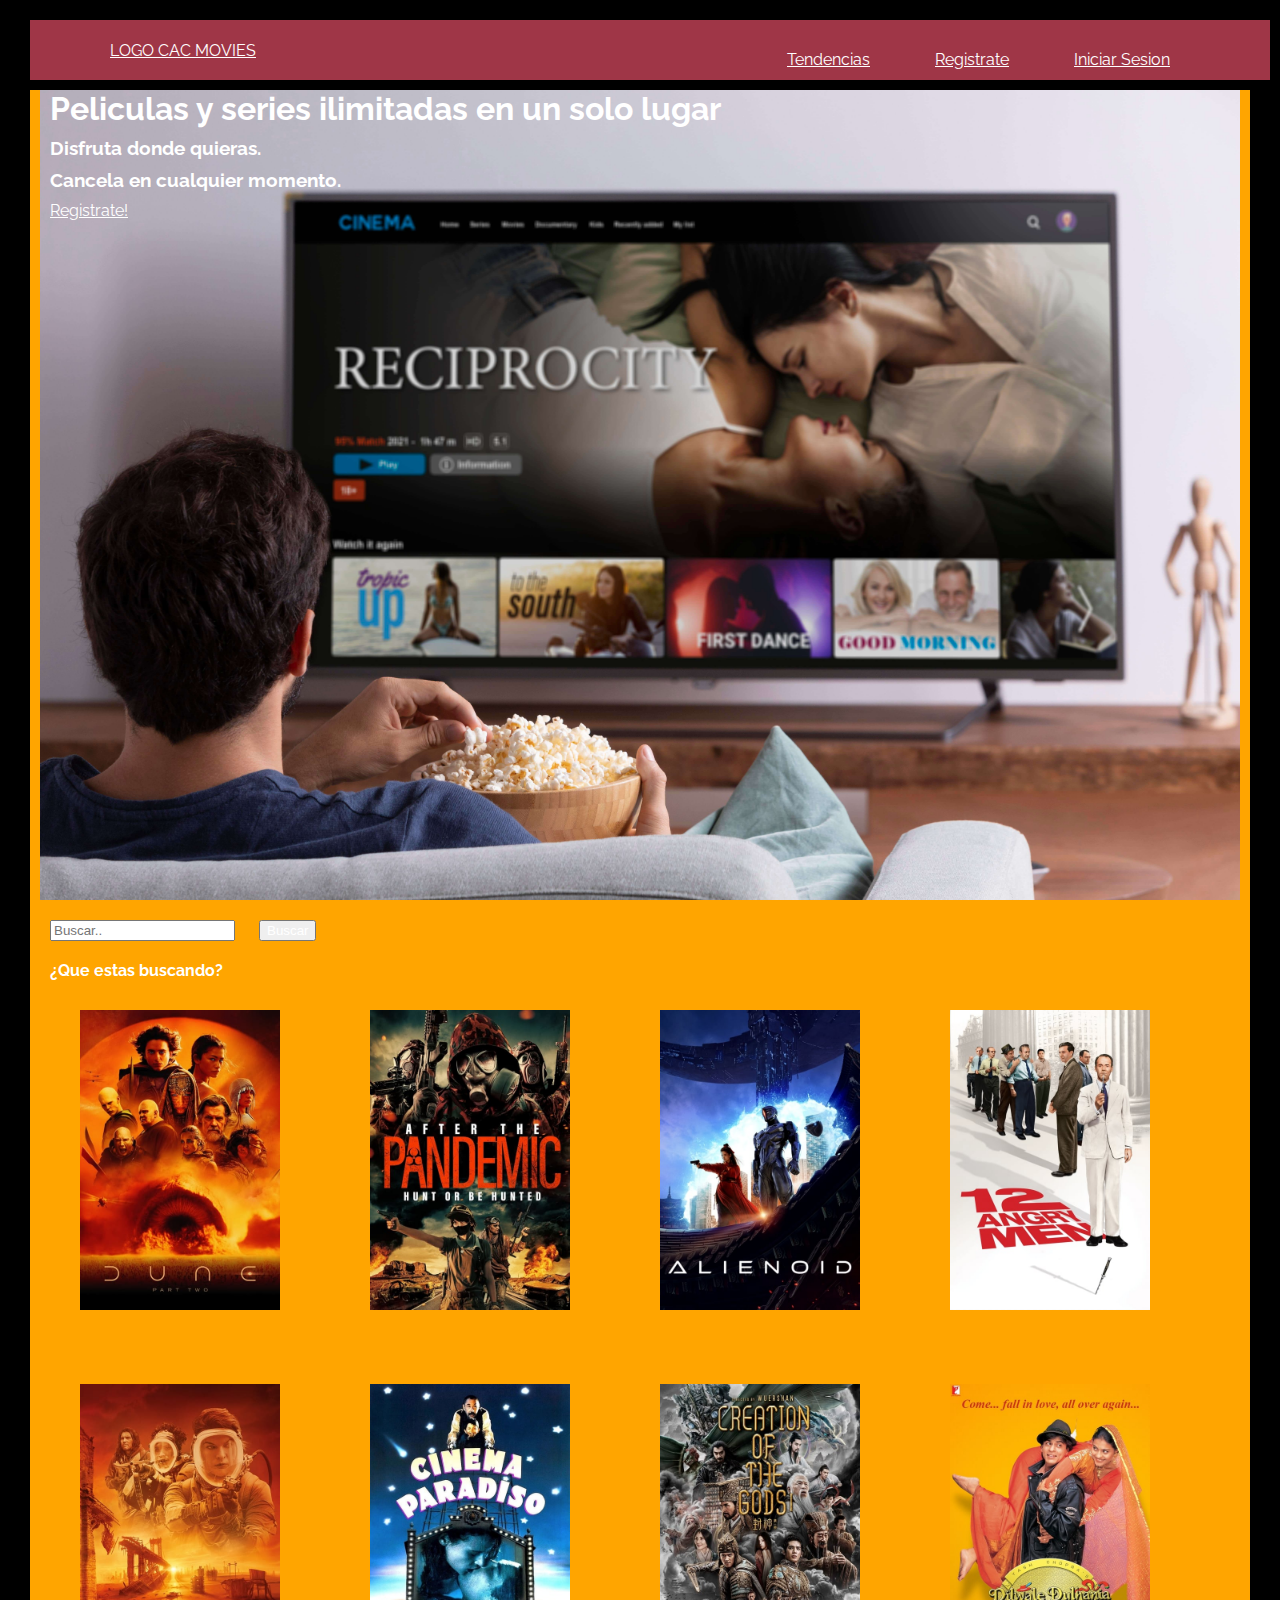
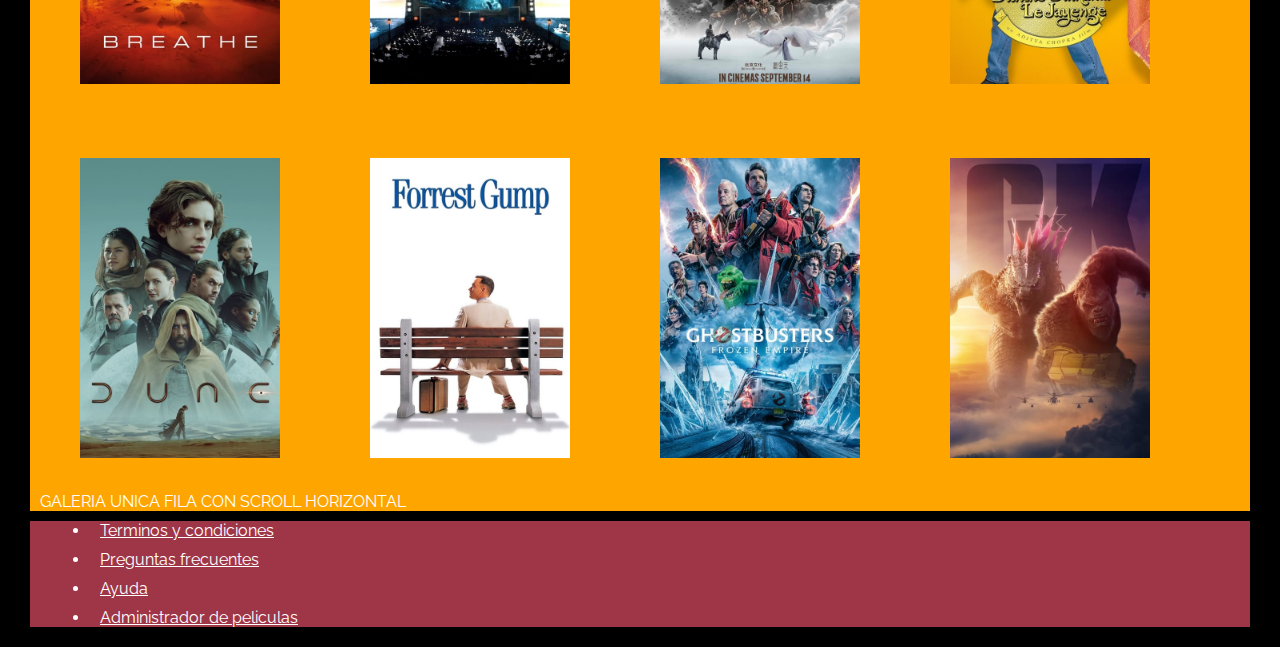
==== index.html @ f854be12 "Initial commit" ====
<!DOCTYPE html>
<html lang="en">
<head>
    <meta charset="UTF-8">
    <meta http-equiv="X-UA-Compatible" content="IE=edge">
    <meta name="viewport" content="width=device-width, initial-scale=1.0">
    <link rel="stylesheet" href="assets/css/styles.css">
    <link rel="preconnect" href="https://fonts.googleapis.com">
    <link rel="preconnect" href="https://fonts.gstatic.com" crossorigin>
    <link href="https://fonts.googleapis.com/css2?family=Raleway:ital,wght@0,100..900;1,100..900&display=swap" rel="stylesheet">
    <title>Cac Movies - Pre-Entrega Front</title>
</head>
<body>
    <header class="header">
        <nav>
            <div id ="logo" class="logo">
                <a href="index.html">LOGO CAC MOVIES</a>
            </div>
            
            <div>
                <ul class="menu">
                    <li>
                        <a href="#">Tendencias</a>
                    </li>
                    <li>
                        <a href="register.html">Registrate</a>
                    </li>
                    <li>
                        <a href="login.html">Iniciar Sesion</a>
                    </li>
                </ul>
            </div>
        </nav>
    </header>

    <main class="main">
        <section id="banner" class="banner">
            <h1>Peliculas y series ilimitadas en un solo lugar</h1>
            <h3>Disfruta donde quieras.</h3>
            <h3>Cancela en cualquier momento.</h3>
            <a href="register.html" class="btn-register">Registrate!</a>
        </section>

        <section id="search" class="search">
            <form action="" method="GET"></form>
            <input type="text" class="search" placeholder="Buscar..">
            <button type="submit">Buscar</button>
            <h4>¿Que estas buscando?</h4>
            
        </section>

        <section class="container">

            <div class="trends">

                <div class="movie_card">
                    <a href="info_movie.html">
                        <img src="assets/img/Dune_part two.jpg" alt="Dune part two" class="movie">
                    </a>
                </div>
                
                <div class="movie_card">
                    <a href="info_movie.html">
                        <img src="assets/img/After_the_pandemic.jpg" alt="After the pandemic" class="movie">
                    </a>
                </div>
                
                <div class="movie_card">
                    <a href="info_movie.html">
                        <img src="assets/img/Alienoid.jpg" alt="Alienoid" class="movie">
                    </a>
                </div>

                <div class="movie_card">
                    <a href="info_movie.html">
                        <img src="assets/img/Angry_men.jpg" alt="Angry men" class="movie">
                    </a>
                </div>

                <div class="movie_card">
                    <a href="info_movie.html">
                        <img src="assets/img/Breathe.jpg" alt="Breathe" class="movie">
                    </a>
                </div>

                <div class="movie_card">
                    <a href="info_movie.html">
                        <img src="assets/img/Cinema_paradiso.jpg" alt="Cinema paradiso" class="movie">
                    </a>
                </div>

                <div class="movie_card">
                    <a href="info_movie.html">
                        <img src="assets/img/Creation_of_gods.jpg" alt="Creation of gods" class="movie">
                    </a>
                </div>

                <div class="movie_card">
                    <a href="info_movie.html">
                        <img src="assets/img/diwale_diwale_le_jayenge.jpg" alt="diwale diwale le jayenge" class="movie">
                    </a>
                </div>

                <div class="movie_card">
                    <a href="info_movie.html">
                        <img src="assets/img/Dune_part_one.jpg" alt="Dune part one" class="movie">
                    </a>
                </div>

                <div class="movie_card">
                    <a href="info_movie.html">
                        <img src="assets/img/Forrest_Gump.jpg" alt="Forrest Gump" class="movie">
                    </a>
                </div>

                <div class="movie_card">
                    <a href="info_movie.html">
                        <img src="assets/img/Ghostbuster.jpg" alt="Ghostbuster" class="movie">
                    </a>
                </div>

                <div class="movie_card">
                    <a href="info_movie.html">
                        <img src="assets/img/Godzilla_x_Kong.jpg" alt="Godzilla x Kong" class="movie">
                    </a>
                </div>
            </div>

        </section>

        <section class="aclamadas">
            GALERIA UNICA FILA CON SCROLL HORIZONTAL
        </section>

    </main>

    <footer class="footer">

        <ul>
            <li> <a href="terms.html">Terminos y condiciones</a></li>
            <li> <a href="faq.html">Preguntas frecuentes</a></li>
            <li> <a href="help.html">Ayuda</a></li>
            <li> <a href="movies_adm.html">Administrador de peliculas</a></li>
        </ul>

    </footer>
    
</body>
</html>
---- assets/css/styles.css ----
*{
    color: white;
    margin: 10px;
}
body{
    font-family: "Raleway", sans-serif;
    background-color: black;
}
.header{
    background-color: #9f3647;
    width: 100%;
    position: sticky;
}
nav{
    display: flex;
    justify-content: space-between;
    align-content: center;
    padding: 0 50px;
    height: 60px;
}
.logo{
    align-content: center;
}
.menu{
    display: flex;
    list-style: none;
    gap: 25px;
}
.main{
    background-color: orange;
}

.container{
    max-width: 1200px;
    margin: 0 auto;
}

.trends{
    display: flex;
    flex-wrap: wrap;
    gap: 30px;

}

.movie{
    width: 200px;
}

.footer{
    background-color: #9f3647;
}

#banner{
    background-image: url(/assets/img/Banner_bg.jpg);
    background-size: cover;
    background-position: center;
    height: 90vh;
}

h1{
    color: white;
}
h3{
    color: white;
}
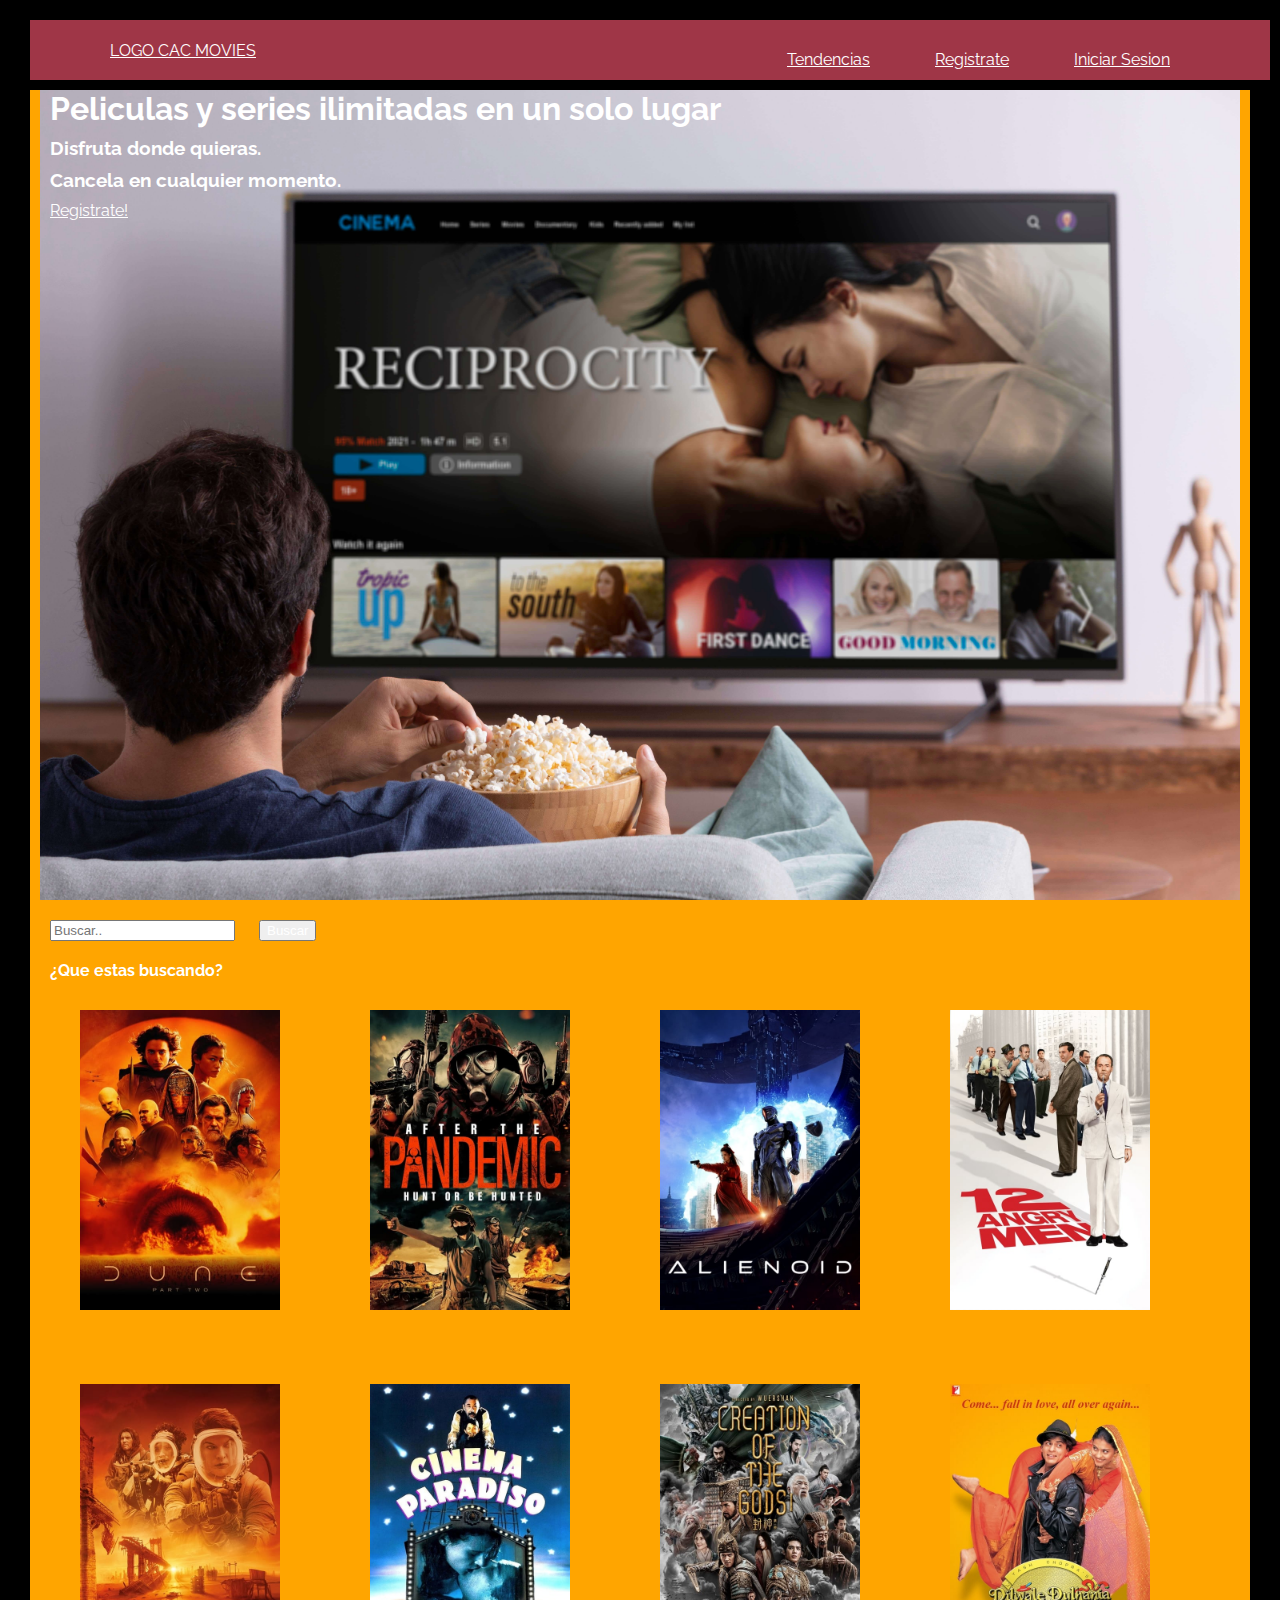
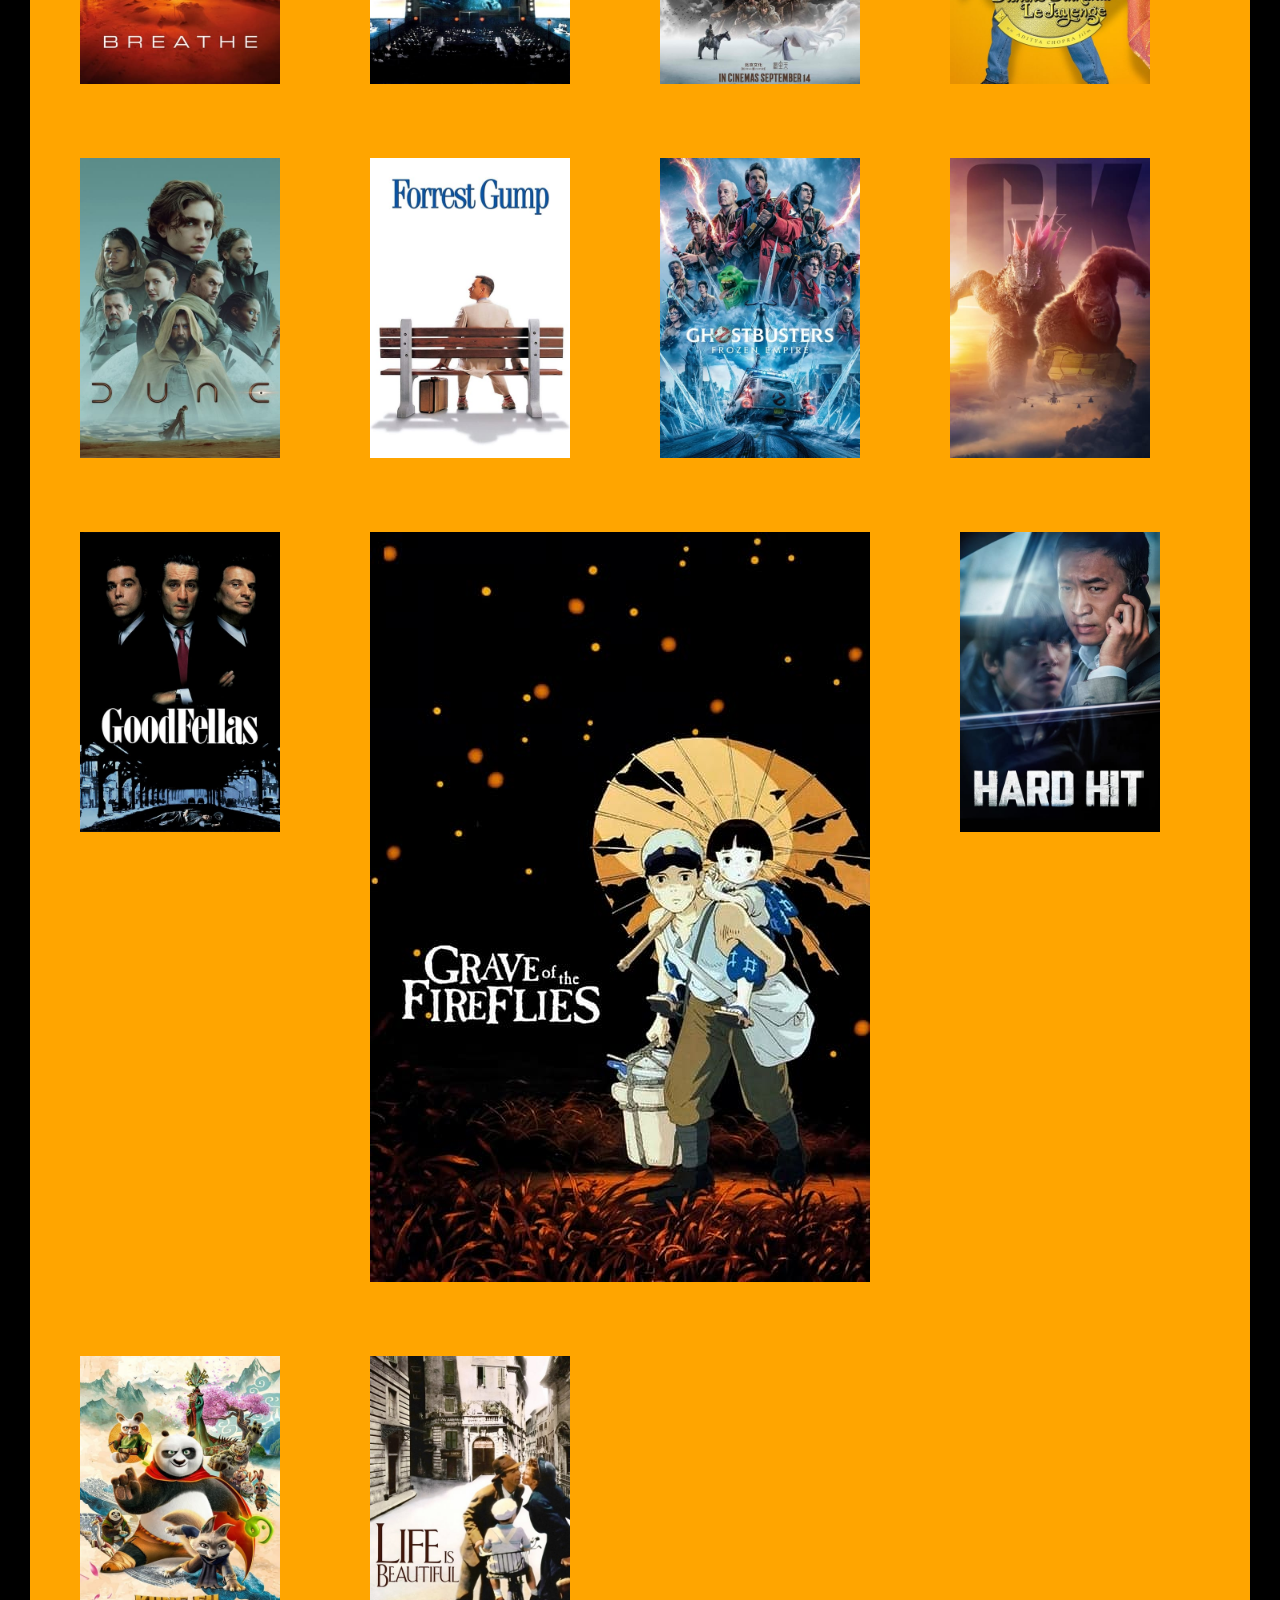
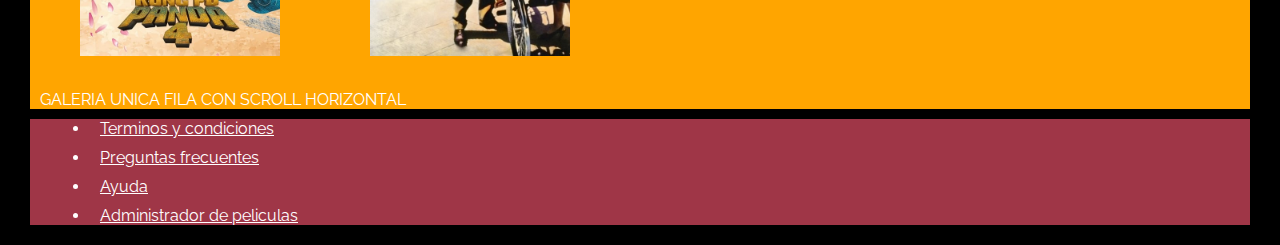
==== commit 1055ac30: "Se agregaron tarjetas de peliculas" ====
--- a/index.html
+++ b/index.html
@@ -124,6 +124,37 @@
                         <img src="assets/img/Godzilla_x_Kong.jpg" alt="Godzilla x Kong" class="movie">
                     </a>
                 </div>
+
+                <div class="movie_card">
+                    <a href="info_movie.html">
+                        <img src="assets/img/Goodfellas.jpg" alt="Goodfellas" class="movie">
+                    </a>
+                </div>
+
+                <div class="movie_card">
+                    <a href="info_movie.html">
+                        <img src="assets/img/Grave_of_the_Fireflies.jpg" alt="Grave of the Fireflies" srcset="">
+                    </a>
+                </div>
+
+                <div class="movie_card">
+                    <a href="info_movie.html">
+                        <img src="assets/img/Hard_Hit.jpg" alt="Hard Hit" class="movie">
+                    </a>
+                </div>
+
+                <div class="movie_card">
+                    <a href="info_movie.html">
+                        <img src="assets/img/Kung_fu_Panda_4.jpg" alt="Kung fu Panda 4" class="movie">
+                    </a>
+                </div>
+
+                <div class="movie_card">
+                    <a href="info_movie.html">
+                        <img src="assets/img/Life_is_beautiful.jpg" alt="Life is beautiful" class="movie">
+                    </a>
+                </div>
+
             </div>
 
         </section>
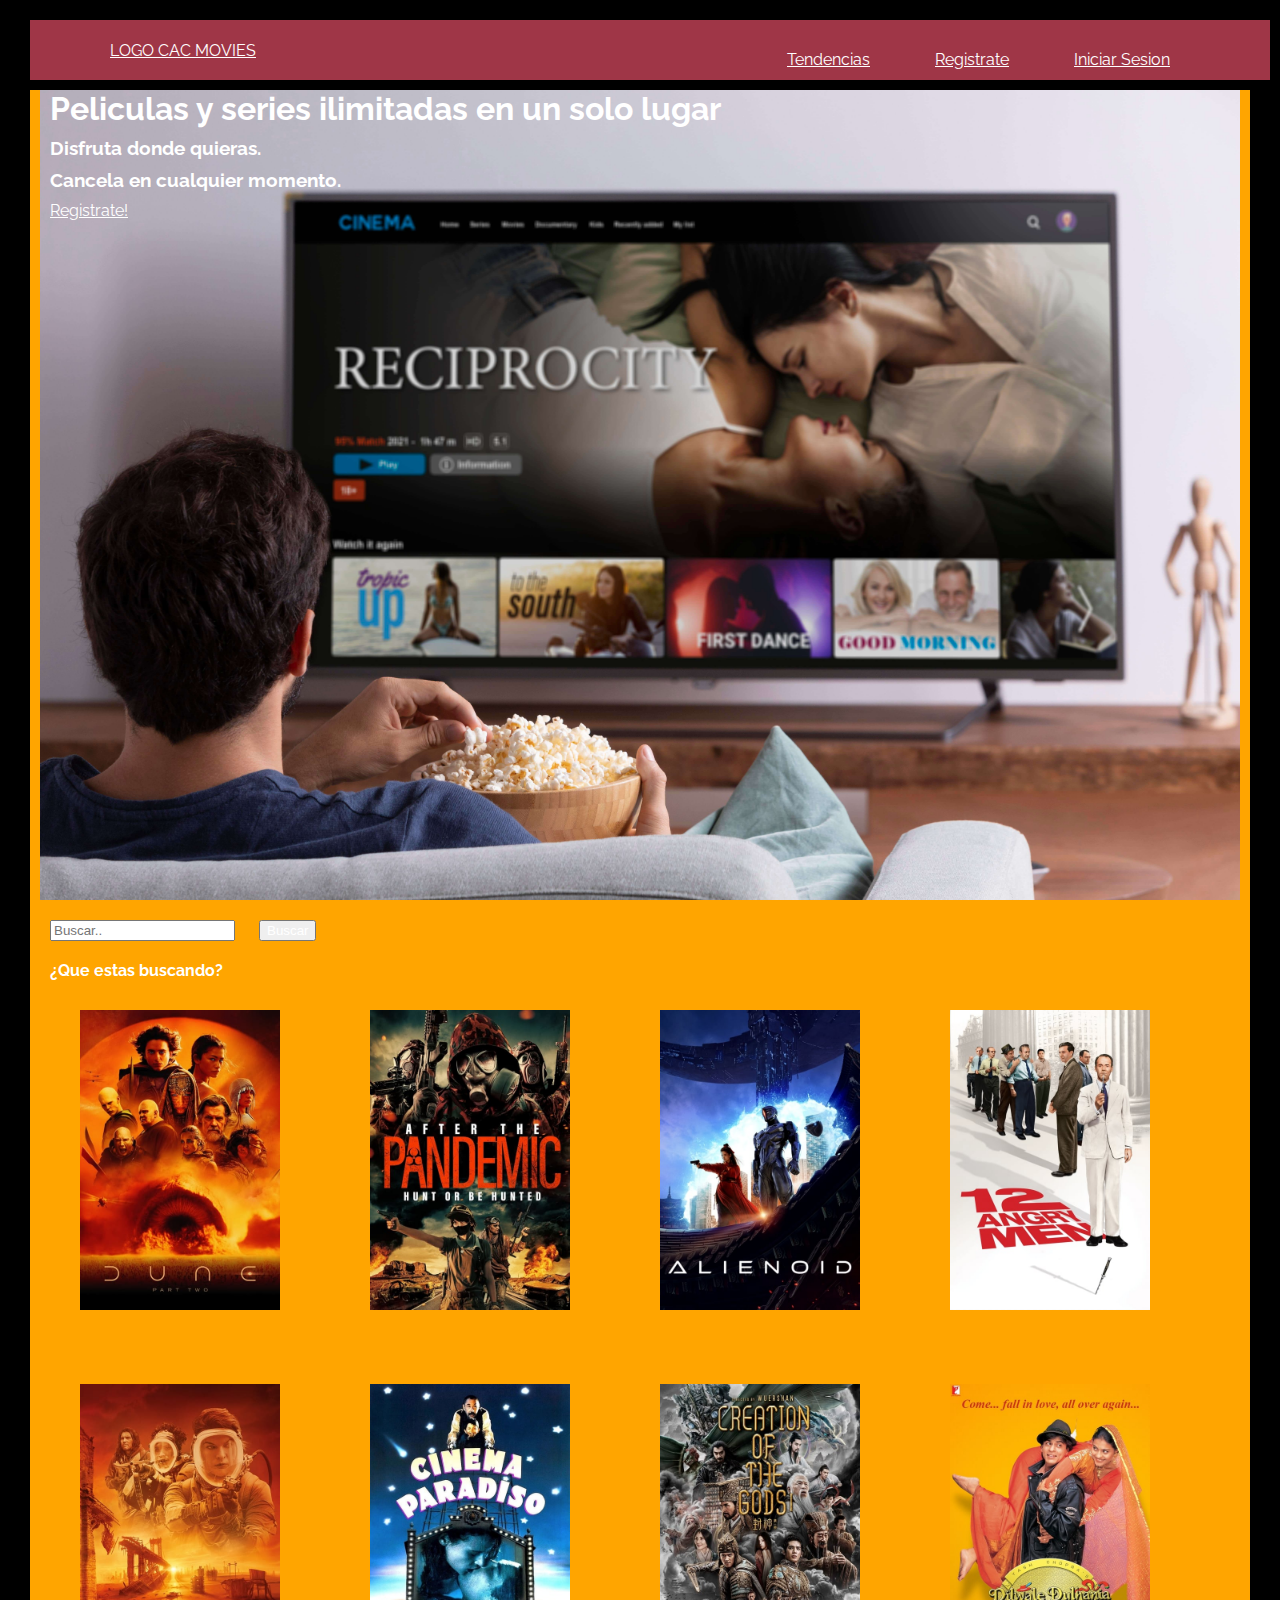
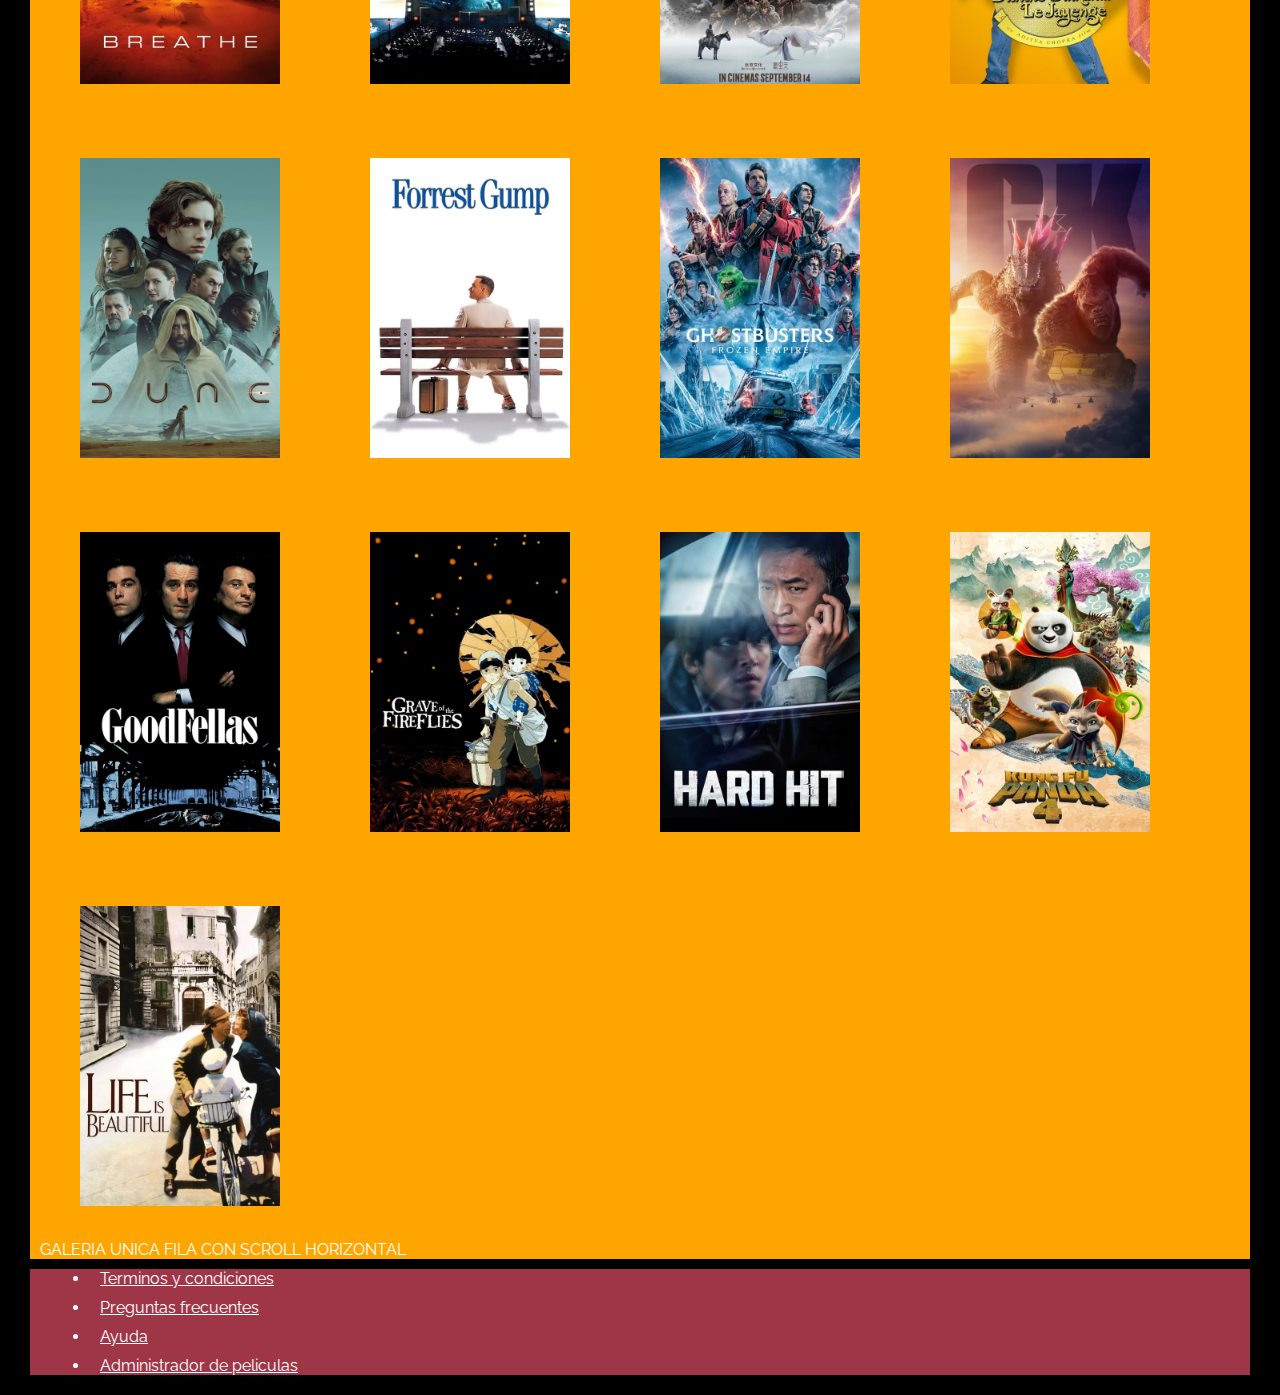
==== commit e085306c: "se corrigio una tarjeta" ====
--- a/index.html
+++ b/index.html
@@ -133,7 +133,7 @@
 
                 <div class="movie_card">
                     <a href="info_movie.html">
-                        <img src="assets/img/Grave_of_the_Fireflies.jpg" alt="Grave of the Fireflies" srcset="">
+                        <img src="assets/img/Grave_of_the_Fireflies.jpg" alt="Grave of the Fireflies" class="movie">
                     </a>
                 </div>
 
